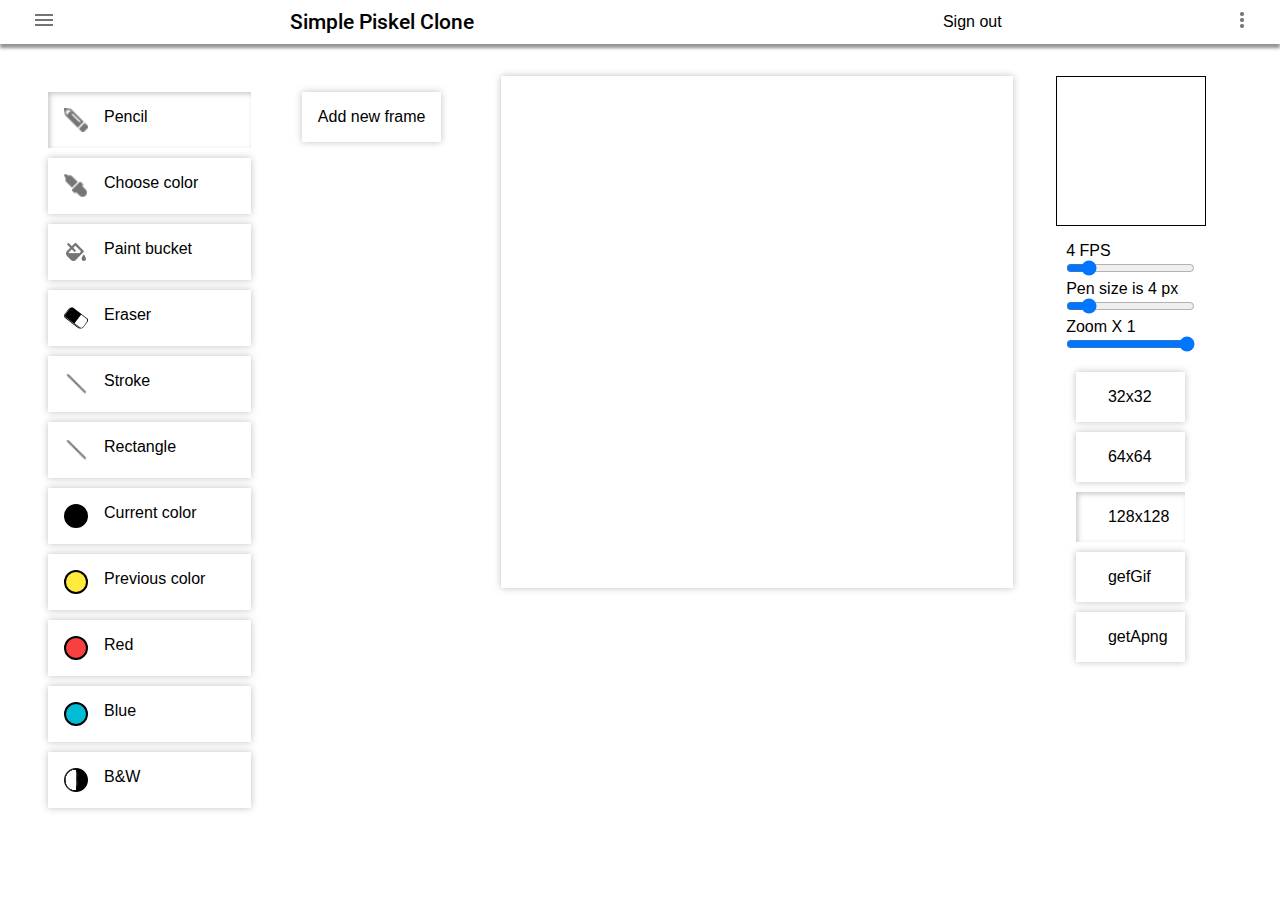
==== index.html @ 03d5caaa "second fix" ====
<!DOCTYPE html>
<html lang="en">

<head>
  <meta charset="UTF-8">
  <meta name="viewport" content="width=device-width, initial-scale=1.0">
  <meta http-equiv="X-UA-Compatible" content="ie=edge">
  <title>Simple Piskel Clone</title>
  <meta name="google-signin-client_id"
    content="978366753912-eslhpgag4jfg2tbkai9tr2erjup92tou.apps.googleusercontent.com">
  <script src="https://apis.google.com/js/platform.js" async defer></script>
<link href="style.css" rel="stylesheet"></head>

<body>
  <header class="header">
    <nav class="header__nav">
      <button class="header__dropdown--menu">
        <img src="images/menu.png" alt="menu" width="24" height="24">
      </button>
      <h1 class="header__title"><a href="#">Simple Piskel Clone</a></h1>
      <div class="g-signin2" data-onsuccess="onSignIn"></div>

      <a href="#" onclick="signOut();">Sign out</a>
      <script>
        function signOut() {
          var auth2 = gapi.auth2.getAuthInstance();
          auth2.signOut().then(function () {
            console.log('User signed out.');
          });
        }
      </script>
      <button class="header__dropdown--options">
        <img src="images/options.png" alt="options" width="12" height="24">
      </button>
    </nav>
  </header>

  <main class="main">
    <section class="work-place">
      <ul class="work-place__tool-bar">
        <li class="button pencil active" onmousedown="return false" onselectstart="return false">
          <img class="pencil" src="images/pencil.png" alt="move" width="24" height="24">
          <span class="tool-bar__text pencil">Pencil</span>
        </li>

        <li class="button chooseColor" onmousedown="return false" onselectstart="return false">
          <img class="chooseColor" src="images/pipette.png" alt="pipe" width="24" height="24">
          <span class="tool-bar__text chooseColor">Choose color</span>
        </li>

        <li class="button paintBucket" onmousedown="return false" onselectstart="return false">
          <img class="paintBucket" src="images/bucket.png" alt="bucket" width="24" height="24">
          <span class="tool-bar__text paintBucket">Paint bucket</span>
        </li>

        <li class="button eraser" onmousedown="return false" onselectstart="return false">
          <img class="eraser" src="images/eraser.png" alt="eraser" width="24" height="24">
          <span class="tool-bar__text eraser">Eraser</span>
        </li>

        <li class="button line" onmousedown="return false" onselectstart="return false">
          <img class="line" src="images/stroke.png" alt="line" width="24" height="24">
          <span class="tool-bar__text line">Stroke</span>
        </li>

        <li class="button rectangle" onmousedown="return false" onselectstart="return false">
          <img class="rectangle" src="images/stroke.png" alt="line" width="24" height="24">
          <span class="tool-bar__text rectangle">Rectangle</span>
        </li>

        <label class="button input-color" onmousedown="return false" onselectstart="return false">
          <div class="tool-bar__color tool-bar__color--current"></div>
          <input class="input-current-color" type="color">
          Current color
        </label>

        <li class="button previous" onmousedown="return false" onselectstart="return false">
          <div class="tool-bar__color tool-bar__color--previous previous"></div>
          <span class="previous">Previous color</span>
        </li>

        <li class="button red" onmousedown="return false" onselectstart="return false">
          <div class="tool-bar__color tool-bar__color--red red"></div>
          <span class="red">Red</span>
        </li>

        <li class="button blue" onmousedown="return false" onselectstart="return false">
          <div class="tool-bar__color tool-bar__color--blue blue"></div>
          <span class="blue">Blue</span>
        </li>

        <li class="button tool-bar__bw-canvas button bw">
          <img class="bw" src="images/bw.png" alt="bw" width="24" height="24">
          <span class="tool-bar__text bw">B&W</span>
        </li>
      </ul>
    </section>

    <section class="frames scroll-container" tabindex="1">
      <div class="frames__item">
        <ul>
          <li class="button button--XL">Add new frame</li>
        </ul>
      </div>
    </section>

    <section class="canvas__wraper">
      <div class="canvas">
        <canvas class="canvas-field" width="512" height="512"></canvas>
      </div>
    </section>

    <section class="animation-preview">
      <div class="animation-preview__preview-frame"></div>
      <div class="animation-preview__range-fps">
        <p class="range-fps__value">
          <span class="value__number"></span>
          <span class="value__label">FPS</span>
        </p>
        <input type="range" value="4" class="range-fps__input-fps" min="1" max="24">
      </div>
      <div class="pen-size">
        <p class="pen-size__value">
          <span class="pen-size__label">Pen size is</span>
          <span class="pen-size__number">4</span>
          <span class="pen-size__label">px </span>
        </p>
        <input type="range" value="4" class="pen-size__input-px" min="1" max="24">
      </div>

      <div class="canvas-size">
        <p class="pen-size__value">
          <span class="canvas-size__label">Zoom</span>
          <span class="canvas-size__label">X</span>
          <span class="canvas-size__number">1</span>
        </p>
        <input type="range" value="800" class="canvas-size__input-px" min="32" max="800">
      </div>

      <ul class="canvas-size__tool-bar">
        <li class="button sizeS" onmousedown="return false" onselectstart="return false">
          <span class="tool-bar__text sizeS">32x32</span>
        </li>

        <li class="button sizeM" onmousedown="return false" onselectstart="return false">
          <span class="tool-bar__text sizeM">64x64</span>
        </li>

        <li class="button sizeL active" onmousedown="return false" onselectstart="return false">
          <span class="tool-bar__text sizeL">128x128</span>
        </li>
        <li class="button getGif" onmousedown="return false" onselectstart="return false">
          <span class="tool-bar__text getGif" download>gefGif</span>
        </li>
        <li class="button getApng" onmousedown="return false" onselectstart="return false">
          <span class="tool-bar__text getApng" download>getApng</span>
        </li>

      </ul>
    </section>

  </main>
<script type="text/javascript" src="bundle.js"></script></body>

</html>
---- style.css ----
/*! normalize.scss v0.1.0 | MIT License | based on git.io/normalize */
/**
 * 1. Set default font family to sans-serif.
 * 2. Prevent iOS text size adjust after orientation change, without disabling
 *    user zoom.
 */
html {
  font-family: sans-serif;
  /* 1 */
  -webkit-text-size-adjust: 100%;
  /* 2 */
  -ms-text-size-adjust: 100%;
  /* 2 */ }

/**
   * Remove default margin.
   */
body {
  margin: 0; }

/* HTML5 display definitions
     ========================================================================== */
/**
   * Correct `block` display not defined for any HTML5 element in IE 8/9.
   * Correct `block` display not defined for `details` or `summary` in IE 10/11
   * and Firefox.
   * Correct `block` display not defined for `main` in IE 11.
   */
article,
aside,
details,
figcaption,
figure,
footer,
header,
hgroup,
main,
menu,
nav,
section,
summary {
  display: block; }

/**
   * 1. Correct `inline-block` display not defined in IE 8/9.
   * 2. Normalize vertical alignment of `progress` in Chrome, Firefox, and Opera.
   */
audio,
canvas,
progress,
video {
  display: inline-block;
  /* 1 */
  vertical-align: baseline;
  /* 2 */ }

/**
   * Prevent modern browsers from displaying `audio` without controls.
   * Remove excess height in iOS 5 devices.
   */
audio:not([controls]) {
  display: none;
  height: 0; }

/**
   * Address `[hidden]` styling not present in IE 8/9/10.
   * Hide the `template` element in IE 8/9/11, Safari, and Firefox < 22.
   */
[hidden],
template {
  display: none; }

/* Links
     ========================================================================== */
/**
   * Remove the gray background color from active links in IE 10.
   */
a {
  background-color: transparent; }

/**
   * Improve readability when focused and also mouse hovered in all browsers.
   */
a:active,
a:hover {
  outline: 0; }

/* Text-level semantics
     ========================================================================== */
/**
   * Address styling not present in IE 8/9/10/11, Safari, and Chrome.
   */
abbr[title] {
  border-bottom: 1px dotted; }

/**
   * Address style set to `bolder` in Firefox 4+, Safari, and Chrome.
   */
b,
strong {
  font-weight: bold; }

/**
   * Address styling not present in Safari and Chrome.
   */
dfn {
  font-style: italic; }

/**
   * Address variable `h1` font-size and margin within `section` and `article`
   * contexts in Firefox 4+, Safari, and Chrome.
   */
h1 {
  margin: 0.67em 0;
  font-size: 2em; }

/**
   * Address styling not present in IE 8/9.
   */
mark {
  color: #000000;
  background: #ffff00; }

/**
   * Address inconsistent and variable font size in all browsers.
   */
small {
  font-size: 80%; }

/**
   * Prevent `sub` and `sup` affecting `line-height` in all browsers.
   */
sub,
sup {
  position: relative;
  font-size: 75%;
  line-height: 0;
  vertical-align: baseline; }

sup {
  top: -0.5em; }

sub {
  bottom: -0.25em; }

/* Embedded content
     ========================================================================== */
/**
   * Remove border when inside `a` element in IE 8/9/10.
   */
img {
  border: 0; }

/**
   * Correct overflow not hidden in IE 9/10/11.
   */
svg:not(:root) {
  overflow: hidden; }

/* Grouping content
     ========================================================================== */
/**
   * Address margin not present in IE 8/9 and Safari.
   */
figure {
  margin: 1em 40px; }

/**
   * Address differences between Firefox and other browsers.
   */
hr {
  -moz-box-sizing: content-box;
  box-sizing: content-box;
  height: 0; }

/**
   * Contain overflow in all browsers.
   */
pre {
  overflow: auto; }

/**
   * Address odd `em`-unit font size rendering in all browsers.
   */
code,
kbd,
pre,
samp {
  font-size: 1em;
  font-family: monospace, monospace; }

/* Forms
     ========================================================================== */
/**
   * Known limitation: by default, Chrome and Safari on OS X allow very limited
   * styling of `select`, unless a `border` property is set.
   */
/**
   * 1. Correct color not being inherited.
   *    Known issue: affects color of disabled elements.
   * 2. Correct font properties not being inherited.
   * 3. Address margins set differently in Firefox 4+, Safari, and Chrome.
   */
button,
input,
optgroup,
select,
textarea {
  margin: 0;
  /* 3 */
  font: inherit;
  /* 2 */
  color: inherit;
  /* 1 */ }

/**
   * Address `overflow` set to `hidden` in IE 8/9/10/11.
   */
button {
  overflow: visible; }

/**
   * Address inconsistent `text-transform` inheritance for `button` and `select`.
   * All other form control elements do not inherit `text-transform` values.
   * Correct `button` style inheritance in Firefox, IE 8/9/10/11, and Opera.
   * Correct `select` style inheritance in Firefox.
   */
button,
select {
  text-transform: none; }

/**
   * 1. Avoid the WebKit bug in Android 4.0.* where (2) destroys native `audio`
   *    and `video` controls.
   * 2. Correct inability to style clickable `input` types in iOS.
   * 3. Improve usability and consistency of cursor style between image-type
   *    `input` and others.
   */
button,
html input[type="button"],
input[type="reset"],
input[type="submit"] {
  cursor: pointer;
  /* 3 */
  -webkit-appearance: button;
  /* 2 */ }

/**
   * Re-set default cursor for disabled elements.
   */
button[disabled],
html input[disabled] {
  cursor: default; }

/**
   * Remove inner padding and border in Firefox 4+.
   */
button::-moz-focus-inner,
input::-moz-focus-inner {
  padding: 0;
  border: 0; }

/**
   * Address Firefox 4+ setting `line-height` on `input` using `!important` in
   * the UA stylesheet.
   */
input {
  line-height: normal; }

/**
   * It's recommended that you don't attempt to style these elements.
   * Firefox's implementation doesn't respect box-sizing, padding, or width.
   *
   * 1. Address box sizing set to `content-box` in IE 8/9/10.
   * 2. Remove excess padding in IE 8/9/10.
   */
input[type="checkbox"],
input[type="radio"] {
  box-sizing: border-box;
  /* 1 */
  padding: 0;
  /* 2 */ }

/**
   * Fix the cursor style for Chrome's increment/decrement buttons. For certain
   * `font-size` values of the `input`, it causes the cursor style of the
   * decrement button to change from `default` to `text`.
   */
input[type="number"]::-webkit-inner-spin-button,
input[type="number"]::-webkit-outer-spin-button {
  height: auto; }

/**
   * 1. Address `appearance` set to `searchfield` in Safari and Chrome.
   * 2. Address `box-sizing` set to `border-box` in Safari and Chrome
   *    (include `-moz` to future-proof).
   */
input[type="search"] {
  -webkit-box-sizing: content-box;
  /* 2 */
  -moz-box-sizing: content-box;
  box-sizing: content-box;
  -webkit-appearance: textfield;
  /* 1 */ }

/**
   * Remove inner padding and search cancel button in Safari and Chrome on OS X.
   * Safari (but not Chrome) clips the cancel button when the search input has
   * padding (and `textfield` appearance).
   */
input[type="search"]::-webkit-search-cancel-button,
input[type="search"]::-webkit-search-decoration {
  -webkit-appearance: none; }

/**
   * Define consistent border, margin, and padding.
   */
fieldset {
  margin: 0 2px;
  padding: 0.35em 0.625em 0.75em;
  border: 1px solid #c0c0c0; }

/**
   * 1. Correct `color` not being inherited in IE 8/9/10/11.
   * 2. Remove padding so people aren't caught out if they zero out fieldsets.
   */
legend {
  padding: 0;
  /* 2 */
  border: 0;
  /* 1 */ }

/**
   * Remove default vertical scrollbar in IE 8/9/10/11.
   */
textarea {
  overflow: auto; }

/**
   * Don't inherit the `font-weight` (applied by a rule above).
   * NOTE: the default cannot safely be changed in Chrome and Safari on OS X.
   */
optgroup {
  font-weight: bold; }

/* Tables
     ========================================================================== */
/**
   * Remove most spacing between table cells.
   */
table {
  border-collapse: collapse;
  border-spacing: 0; }

td,
th {
  padding: 0; }

* {
  box-sizing: border-box;
  margin: 0;
  padding: 0; }

a {
  color: inherit;
  text-decoration: none; }

h1,
h2,
h3,
h4,
h5,
h6 {
  margin: 0;
  padding: 0; }

/* roboto-regular - latin */
@font-face {
  font-style: normal;
  font-weight: 400;
  font-family: "Roboto";
  src: local("Roboto"), local("Roboto-Regular"), url(fonts/479970ffb74f2117317f9d24d9e317fe.woff2) format("woff2"); }

/* roboto-500 - latin */
@font-face {
  font-style: normal;
  font-weight: 500;
  font-family: "Roboto";
  src: local("Roboto Medium"), local("Roboto-Medium"), url(fonts/020c97dc8e0463259c2f9df929bb0c69.woff2) format("woff2"); }

.bucketCursor {
  cursor: url(images/bucket.png), auto; }

.pippeteCursor {
  cursor: url(images/pipette.png), auto; }

.pencilCursor {
  cursor: url(images/pencil.png), auto; }

.eraserCursor {
  cursor: url(images/eraser.png), auto; }

.strokeCursor {
  cursor: url(images/stroke.png), auto; }

.button,
label {
  display: flex;
  margin-bottom: 10px;
  padding: 1rem;
  box-shadow: 0 0 7px rgba(0, 0, 0, 0.25); }
  .button:active,
  label:active {
    background-color: rgba(201, 188, 188, 0.678);
    box-shadow: inset 2px 2px 5px rgba(154, 147, 140, 0.5), 1px 1px 5px white; }

ul {
  padding: 1rem;
  list-style: none; }

.header {
  width: 100%;
  max-width: 1440px;
  margin: 0 auto; }

.header__nav {
  display: flex;
  justify-content: space-between;
  align-items: center;
  padding: 0.5rem 2rem;
  box-shadow: 0 4px 3px 0 rgba(0, 0, 0, 0.25), 0 4px 3px rgba(0, 0, 0, 0.22); }

.header__title {
  font-weight: 500;
  font-size: 1.3rem;
  line-height: 1em;
  font-family: "Roboto", sans-serif; }

.header__dropdown--menu,
.header__dropdown--options {
  background-color: transparent;
  border: 0;
  cursor: pointer; }

.main {
  display: grid;
  width: 100%;
  max-width: 1440px;
  margin: 0 auto;
  padding: 2rem 2rem 0;
  grid-template: "work-place frames canvas animation-preview";
  grid-template-columns: 1fr 1fr 2fr 1fr;
  grid-template-rows: 1fr; }

.work-place {
  grid-area: work-place; }

.frames {
  grid-area: frames; }

.canvas__wraper {
  grid-area: canvas; }

.canvas {
  position: relative;
  width: 512px;
  height: 512px;
  overflow: hidden;
  box-shadow: 0 0 7px rgba(0, 0, 0, 0.25); }

.animation-preview {
  grid-area: animation-preview; }

.canvas-field {
  position: absolute;
  top: 0;
  left: 0;
  width: 512px;
  height: 512px; }

.canvas-field-temp {
  position: absolute;
  top: 0;
  left: 0;
  z-index: 1000;
  width: 512px;
  height: 512px; }

.tool-bar__text {
  padding-left: 1rem; }

.tool-bar__color {
  width: 1.5rem;
  height: 1.5rem;
  margin-right: 1rem;
  border: 2px solid black;
  border-radius: 50%; }
  .tool-bar__color--red {
    background: #f74141; }
  .tool-bar__color--blue {
    background: #00bcd4; }
  .tool-bar__color--previous {
    background: #ffeb3b; }
  .tool-bar__color--current {
    background: #000000; }

.input-current-color {
  display: none; }

.active {
  box-shadow: inset 2px 2px 5px rgba(154, 147, 140, 0.5), 1px 1px 5px white; }

.frames,
.animation-preview {
  display: flex;
  flex-direction: column;
  align-items: center; }

.frame {
  min-width: 150px;
  min-height: 150px;
  margin-bottom: 1rem;
  border: 1px solid black; }

.animation-preview__preview-frame {
  width: 150px;
  height: 150px;
  margin-bottom: 1rem;
  border: 1px solid black; }

.scroll-container {
  width: 210px;
  height: 700px;
  overflow: hidden;
  outline: none; }
  .scroll-container h1:after {
    content: " hidden"; }
  .scroll-container p {
    line-height: 1.5; }
  .scroll-container:hover, .scroll-container:focus {
    overflow-y: auto; }
    .scroll-container:hover h1:after, .scroll-container:focus h1:after {
      content: " shown"; }

.deleteIcon {
  position: absolute;
  top: 0;
  right: 0;
  width: 20px;
  height: 20px;
  text-align: center;
  background-color: red;
  cursor: pointer; }

.frame {
  position: relative; }

.cloneFrameIcon {
  position: absolute;
  right: 0;
  bottom: 0;
  width: 20px;
  height: 20px;
  text-align: center;
  background-color: red;
  cursor: pointer; }
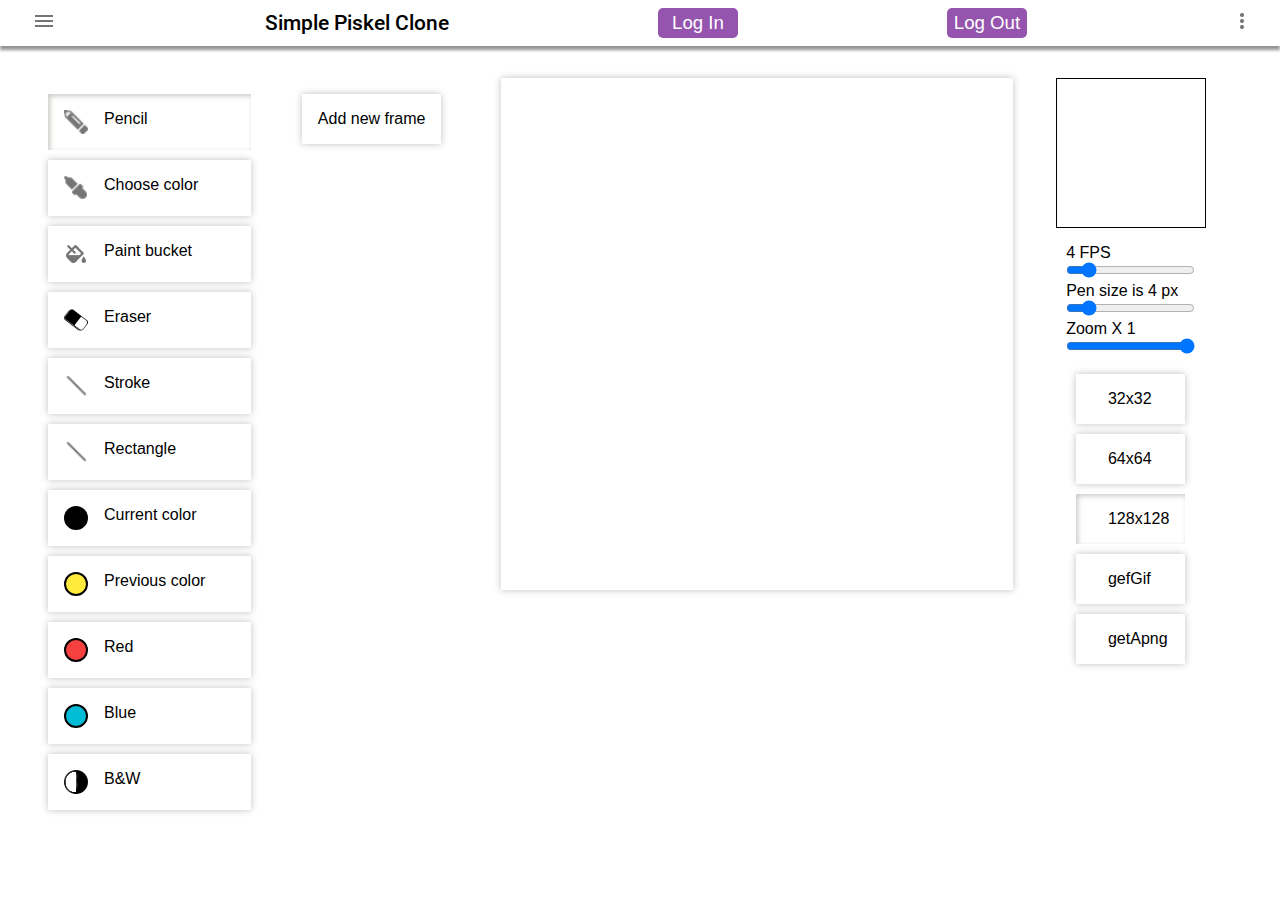
==== commit dd5451a3: "f2" ====
--- a/index.html
+++ b/index.html
@@ -18,17 +18,25 @@
         <img src="images/menu.png" alt="menu" width="24" height="24">
       </button>
       <h1 class="header__title"><a href="#">Simple Piskel Clone</a></h1>
-      <div class="g-signin2" data-onsuccess="onSignIn"></div>
+      <!--  <div class="g-signin2" data-onsuccess="onSignIn"></!-->
 
-      <a href="#" onclick="signOut();">Sign out</a>
-      <script>
+      <!--  <a href="#" onclick="signOut();">Sign out</!-->
+      <!-- <script>
         function signOut() {
           var auth2 = gapi.auth2.getAuthInstance();
           auth2.signOut().then(function () {
             console.log('User signed out.');
           });
         }
-      </script>
+      </script> -->
+      <button id="logIn">Log In</button>
+      <div id="userInfo">
+        <img id="userImg">
+        <span id="userName">
+
+        </span>
+      </div>
+      <button id="logOut">Log Out</button>
       <button class="header__dropdown--options">
         <img src="images/options.png" alt="options" width="12" height="24">
       </button>
--- a/style.css
+++ b/style.css
@@ -442,6 +442,49 @@
   border: 0;
   cursor: pointer; }
 
+.header #logIn,
+.header #logOut {
+  width: 80px;
+  height: 30px;
+  font-size: 14pt;
+  color: white;
+  background-color: #9555af;
+  border: solid 1px transparent;
+  border-radius: 5px;
+  cursor: pointer; }
+
+.header #userInfo {
+  display: none;
+  flex-direction: row;
+  align-items: center;
+  width: 153px;
+  height: 30px;
+  margin-left: 832px;
+  font-size: 16pt;
+  color: #9555af;
+  background-color: white;
+  border: solid 1px transparent;
+  border-color: currentColor;
+  border-radius: 5px;
+  cursor: pointer; }
+
+.header #userInfo #userImg {
+  align-items: center;
+  width: 25px;
+  height: 25px;
+  margin-left: 5px; }
+
+.header #logIn,
+.header #logOut {
+  width: 80px;
+  height: 30px;
+  font-size: 14pt;
+  color: white;
+  background-color: #9555af;
+  border: solid 1px transparent;
+  border-radius: 5px;
+  cursor: pointer; }
+
 .main {
   display: grid;
   width: 100%;
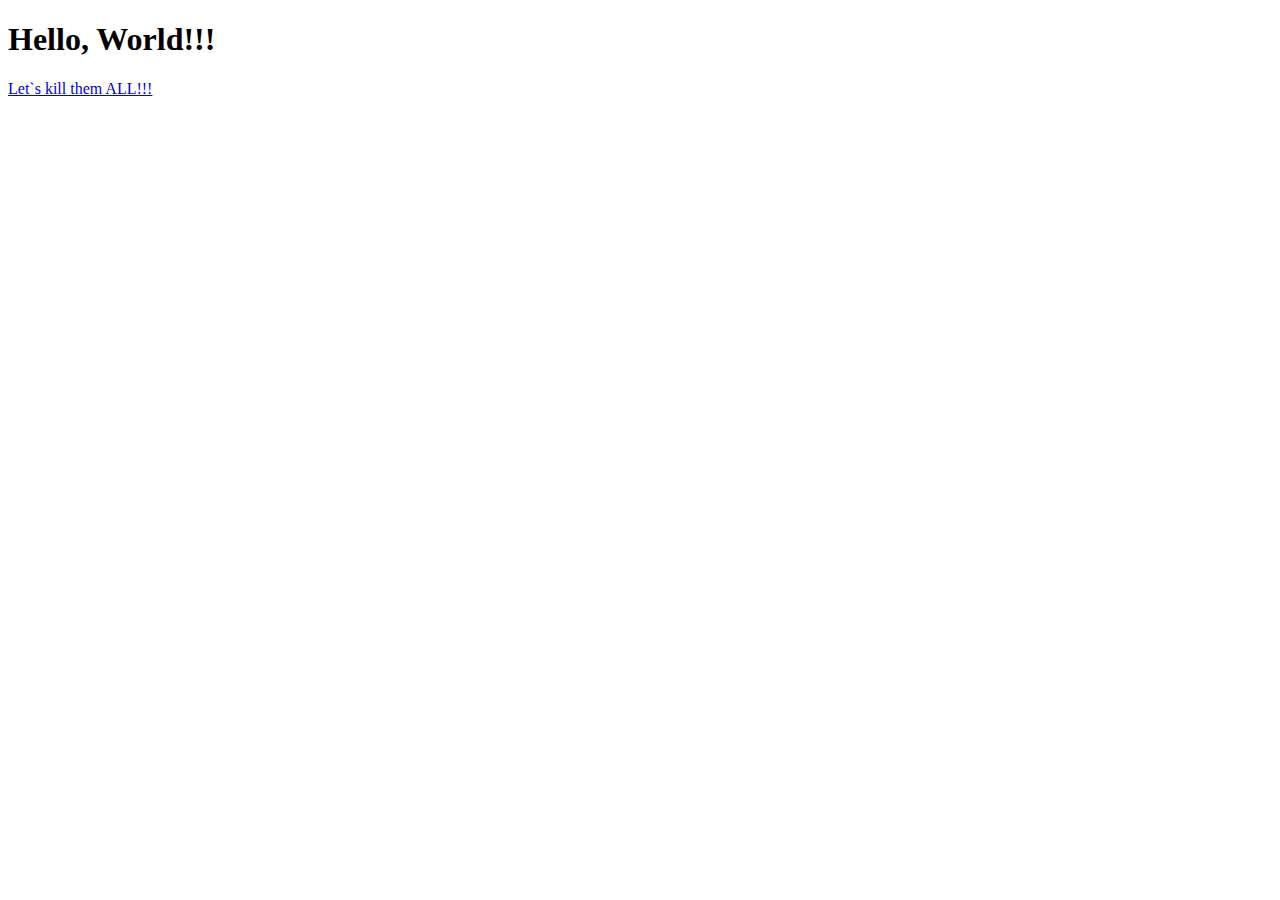
==== commit bf086bb9: "feat: add some features" ====
--- a/index.html
+++ b/index.html
@@ -1,173 +1,13 @@
 <!DOCTYPE html>
 <html lang="en">
-
 <head>
   <meta charset="UTF-8">
   <meta name="viewport" content="width=device-width, initial-scale=1.0">
   <meta http-equiv="X-UA-Compatible" content="ie=edge">
-  <title>Simple Piskel Clone</title>
-  <meta name="google-signin-client_id"
-    content="978366753912-eslhpgag4jfg2tbkai9tr2erjup92tou.apps.googleusercontent.com">
-  <script src="https://apis.google.com/js/platform.js" async defer></script>
-<link href="style.css" rel="stylesheet"></head>
-
+  <title>Document</title>
+<link href="landing.style.css" rel="stylesheet"></head>
 <body>
-  <header class="header">
-    <nav class="header__nav">
-      <button class="header__dropdown--menu">
-        <img src="images/menu.png" alt="menu" width="24" height="24">
-      </button>
-      <h1 class="header__title"><a href="#">Simple Piskel Clone</a></h1>
-      <!--  <div class="g-signin2" data-onsuccess="onSignIn"></!-->
-
-      <!--  <a href="#" onclick="signOut();">Sign out</!-->
-      <!-- <script>
-        function signOut() {
-          var auth2 = gapi.auth2.getAuthInstance();
-          auth2.signOut().then(function () {
-            console.log('User signed out.');
-          });
-        }
-      </script> -->
-      <button id="logIn">Log In</button>
-      <div id="userInfo">
-        <img id="userImg">
-        <span id="userName">
-
-        </span>
-      </div>
-      <button id="logOut">Log Out</button>
-      <button class="header__dropdown--options">
-        <img src="images/options.png" alt="options" width="12" height="24">
-      </button>
-    </nav>
-  </header>
-
-  <main class="main">
-    <section class="work-place">
-      <ul class="work-place__tool-bar">
-        <li class="button pencil active" onmousedown="return false" onselectstart="return false">
-          <img class="pencil" src="images/pencil.png" alt="move" width="24" height="24">
-          <span class="tool-bar__text pencil">Pencil</span>
-        </li>
-
-        <li class="button chooseColor" onmousedown="return false" onselectstart="return false">
-          <img class="chooseColor" src="images/pipette.png" alt="pipe" width="24" height="24">
-          <span class="tool-bar__text chooseColor">Choose color</span>
-        </li>
-
-        <li class="button paintBucket" onmousedown="return false" onselectstart="return false">
-          <img class="paintBucket" src="images/bucket.png" alt="bucket" width="24" height="24">
-          <span class="tool-bar__text paintBucket">Paint bucket</span>
-        </li>
-
-        <li class="button eraser" onmousedown="return false" onselectstart="return false">
-          <img class="eraser" src="images/eraser.png" alt="eraser" width="24" height="24">
-          <span class="tool-bar__text eraser">Eraser</span>
-        </li>
-
-        <li class="button line" onmousedown="return false" onselectstart="return false">
-          <img class="line" src="images/stroke.png" alt="line" width="24" height="24">
-          <span class="tool-bar__text line">Stroke</span>
-        </li>
-
-        <li class="button rectangle" onmousedown="return false" onselectstart="return false">
-          <img class="rectangle" src="images/stroke.png" alt="line" width="24" height="24">
-          <span class="tool-bar__text rectangle">Rectangle</span>
-        </li>
-
-        <label class="button input-color" onmousedown="return false" onselectstart="return false">
-          <div class="tool-bar__color tool-bar__color--current"></div>
-          <input class="input-current-color" type="color">
-          Current color
-        </label>
-
-        <li class="button previous" onmousedown="return false" onselectstart="return false">
-          <div class="tool-bar__color tool-bar__color--previous previous"></div>
-          <span class="previous">Previous color</span>
-        </li>
-
-        <li class="button red" onmousedown="return false" onselectstart="return false">
-          <div class="tool-bar__color tool-bar__color--red red"></div>
-          <span class="red">Red</span>
-        </li>
-
-        <li class="button blue" onmousedown="return false" onselectstart="return false">
-          <div class="tool-bar__color tool-bar__color--blue blue"></div>
-          <span class="blue">Blue</span>
-        </li>
-
-        <li class="button tool-bar__bw-canvas button bw">
-          <img class="bw" src="images/bw.png" alt="bw" width="24" height="24">
-          <span class="tool-bar__text bw">B&W</span>
-        </li>
-      </ul>
-    </section>
-
-    <section class="frames scroll-container" tabindex="1">
-      <div class="frames__item">
-        <ul>
-          <li class="button button--XL">Add new frame</li>
-        </ul>
-      </div>
-    </section>
-
-    <section class="canvas__wraper">
-      <div class="canvas">
-        <canvas class="canvas-field" width="512" height="512"></canvas>
-      </div>
-    </section>
-
-    <section class="animation-preview">
-      <div class="animation-preview__preview-frame"></div>
-      <div class="animation-preview__range-fps">
-        <p class="range-fps__value">
-          <span class="value__number"></span>
-          <span class="value__label">FPS</span>
-        </p>
-        <input type="range" value="4" class="range-fps__input-fps" min="1" max="24">
-      </div>
-      <div class="pen-size">
-        <p class="pen-size__value">
-          <span class="pen-size__label">Pen size is</span>
-          <span class="pen-size__number">4</span>
-          <span class="pen-size__label">px </span>
-        </p>
-        <input type="range" value="4" class="pen-size__input-px" min="1" max="24">
-      </div>
-
-      <div class="canvas-size">
-        <p class="pen-size__value">
-          <span class="canvas-size__label">Zoom</span>
-          <span class="canvas-size__label">X</span>
-          <span class="canvas-size__number">1</span>
-        </p>
-        <input type="range" value="800" class="canvas-size__input-px" min="32" max="800">
-      </div>
-
-      <ul class="canvas-size__tool-bar">
-        <li class="button sizeS" onmousedown="return false" onselectstart="return false">
-          <span class="tool-bar__text sizeS">32x32</span>
-        </li>
-
-        <li class="button sizeM" onmousedown="return false" onselectstart="return false">
-          <span class="tool-bar__text sizeM">64x64</span>
-        </li>
-
-        <li class="button sizeL active" onmousedown="return false" onselectstart="return false">
-          <span class="tool-bar__text sizeL">128x128</span>
-        </li>
-        <li class="button getGif" onmousedown="return false" onselectstart="return false">
-          <span class="tool-bar__text getGif" download>gefGif</span>
-        </li>
-        <li class="button getApng" onmousedown="return false" onselectstart="return false">
-          <span class="tool-bar__text getApng" download>getApng</span>
-        </li>
-
-      </ul>
-    </section>
-
-  </main>
-<script type="text/javascript" src="bundle.js"></script></body>
-
+  <h1>Hello, World!!!</h1>
+  <a href="piskelClone.html">Let`s kill them ALL!!!</a>
+<script type="text/javascript" src="landing.bundle.js"></script></body>
 </html>
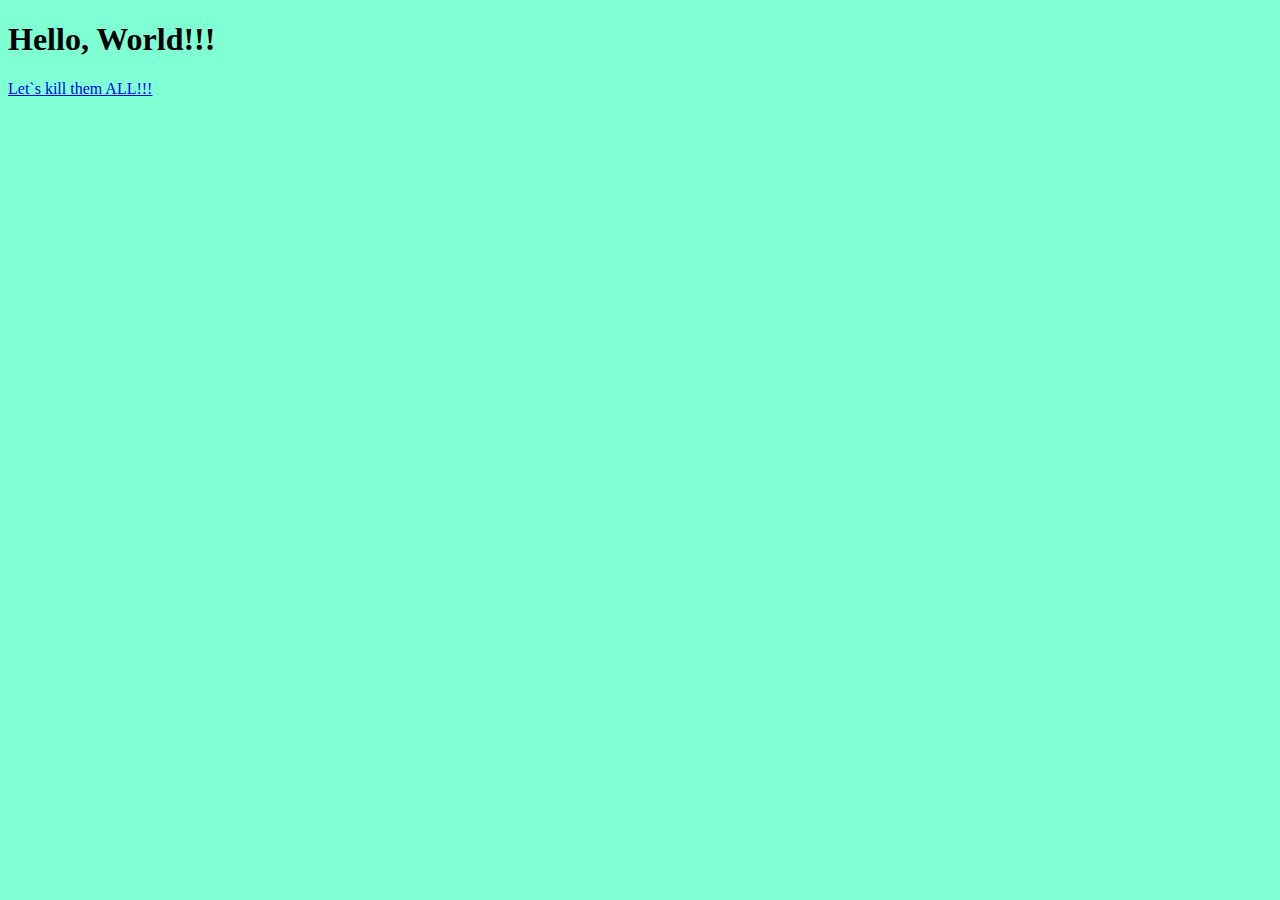
==== commit 40ea3996: "feat: aaaa" ====
--- a/index.html
+++ b/index.html
@@ -5,9 +5,9 @@
   <meta name="viewport" content="width=device-width, initial-scale=1.0">
   <meta http-equiv="X-UA-Compatible" content="ie=edge">
   <title>Document</title>
-<link href="landing.style.css" rel="stylesheet"></head>
+<link href="landing.css" rel="stylesheet"></head>
 <body>
   <h1>Hello, World!!!</h1>
   <a href="piskelClone.html">Let`s kill them ALL!!!</a>
-<script type="text/javascript" src="landing.bundle.js"></script></body>
+<script type="text/javascript" src="landing.js"></script></body>
 </html>
--- a/landing.css
+++ b/landing.css
@@ -0,0 +1,3 @@
+body {
+  background-color: aquamarine; }
+
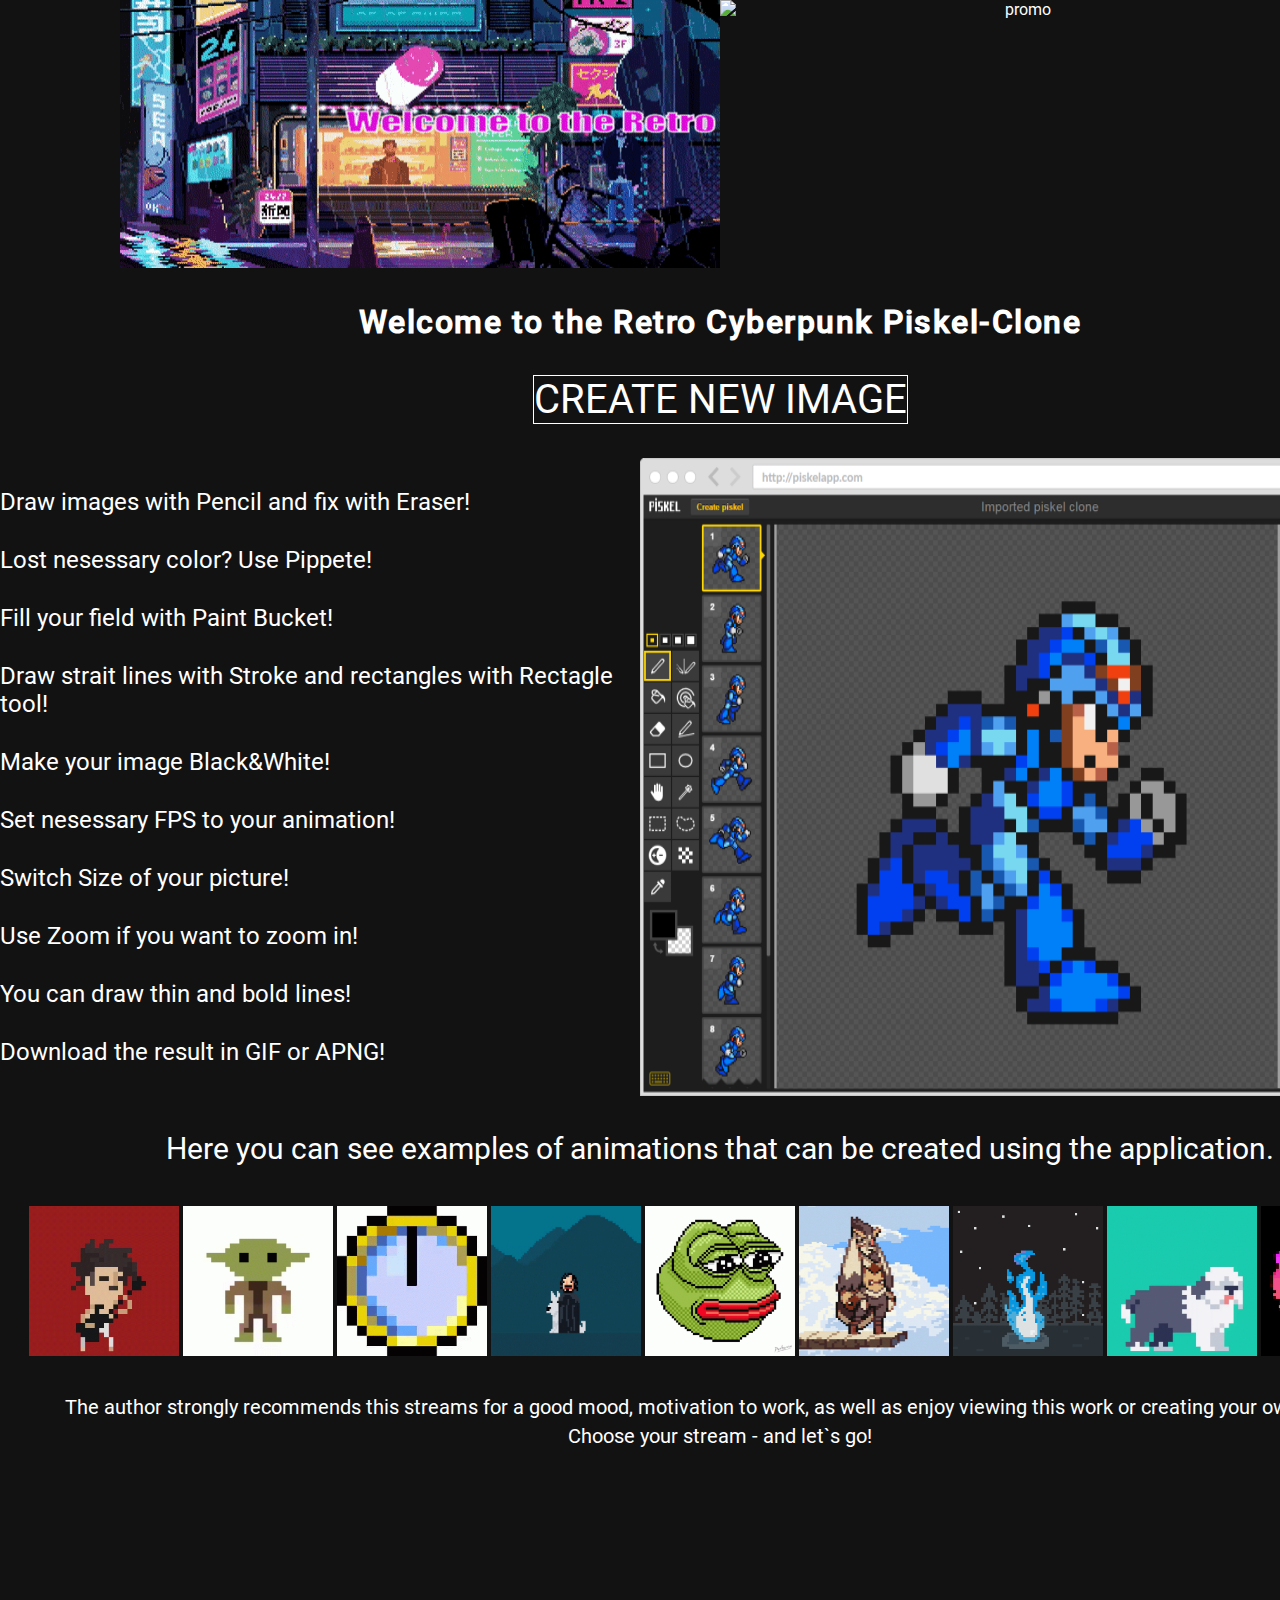
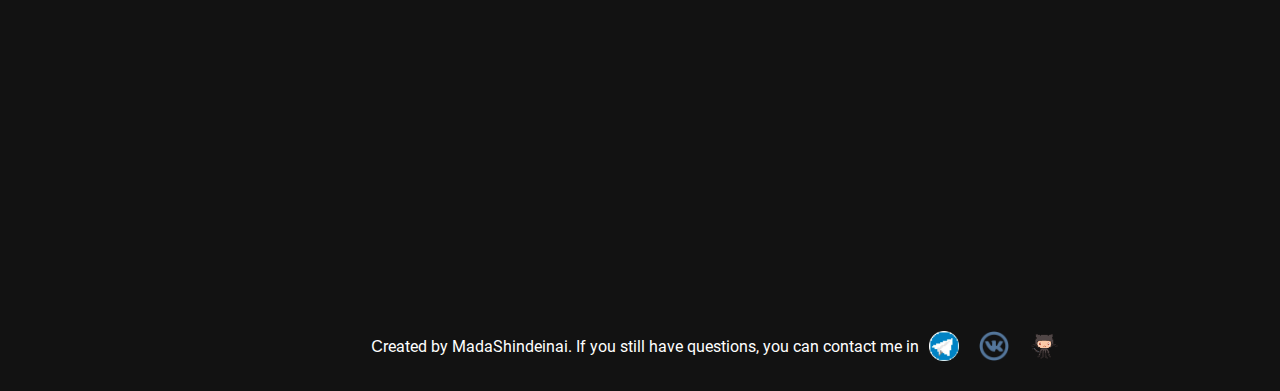
==== commit 4f5ee7c2: "feat: add landing markup" ====
--- a/index.html
+++ b/index.html
@@ -1,13 +1,93 @@
 <!DOCTYPE html>
 <html lang="en">
+
 <head>
   <meta charset="UTF-8">
   <meta name="viewport" content="width=device-width, initial-scale=1.0">
   <meta http-equiv="X-UA-Compatible" content="ie=edge">
-  <title>Document</title>
+  <meta name="msapplication-TileColor" content="#da532c">
+  <meta name="msapplication-config" content="./images/favicons/browserconfig.xml">
+  <meta name="theme-color" content="#ffffff">
+  <title>Simple Piskel Clone</title>
+  <link rel="apple-touch-icon" sizes="120x120" href="./images/favicons/apple-touch-icon.png">
+  <link rel="icon" type="image/png" sizes="32x32" href="./images/favicons/favicon-32x32.png">
+  <link rel="icon" type="image/png" sizes="16x16" href="./images/favicons/favicon-16x16.png">
+  <link rel="manifest" href="./images/favicons/site.webmanifest">
+  <link rel="mask-icon" href="./images/favicons/safari-pinned-tab.svg" color="#5bbad5">
+  <link rel="shortcut icon" href="./images/favicons/favicon.ico">
 <link href="landing.css" rel="stylesheet"></head>
+
 <body>
-  <h1>Hello, World!!!</h1>
-  <a href="piskelClone.html">Let`s kill them ALL!!!</a>
+  <header class="header">
+    <div class="header__gif-box">
+      <img class="header__preview" src="images/headergif1.gif" alt="promo" width="600" height="268">
+      <img class="header__preview" src="images/headergif5.gif" alt="promo" width="600" height="268">
+    </div>
+    <h1 class="header__welcome">Welcome to the Retro Cyberpunk Piskel-Clone</h1>
+    <a class="header__glitch" data-text="CREATE NEW IMAGE" href="piskelClone.html">CREATE NEW IMAGE</a>
+  </header>
+  <main class="main">
+    <div class="main-information">
+      <div class="main-information__functionality-descpition">
+        <ul class="main-information__functionality-descpition-list">
+          <li class="main-information__description-text">Draw images with Pencil and fix with Eraser!</li>
+          <li class="main-information__description-text">Lost nesessary color? Use Pippete!</li>
+          <li class="main-information__description-text">Fill your field with Paint Bucket!</li>
+          <li class="main-information__description-text">Draw strait lines with Stroke and rectangles with Rectagle tool!</li>
+          <li class="main-information__description-text">Make your image Black&White!</li>
+          <li class="main-information__description-text">Set nesessary FPS to your animation!</li>
+          <li class="main-information__description-text">Switch Size of your picture!</li>
+          <li class="main-information__description-text">Use Zoom if you want to zoom in!</li>
+          <li class="main-information__description-text">You can draw thin and bold lines!</li>
+          <li class="main-information__description-text">Download the result in GIF or APNG!</li>
+        </ul>
+      </div>
+      <img src="images/screen.png" alt="piskel-promo-screen">
+    </div>
+    <div class="animation-previev">
+      <p class="animation-previev__description">
+        Here you can see examples of animations that can be created using the application.
+      </p>
+      <div class="animation-examples">
+       <img src="images/muzik.gif" alt="music" width="150" height="150">
+       <img src="images/tenor.gif" alt="yoda" width="150" height="150">
+       <img src="images/smth.gif" alt="smth" width="150" height="150">
+       <img src="images/john.gif" alt="john" width="150" height="150">
+       <img src="images/frog.gif" alt="frog" width="150" height="150">
+       <img src="images/facepalm.gif" alt="facepalm" width="150" height="150">
+       <img src="images/fire.gif" alt="fire" width="150" height="150">
+       <img src="images/dog.gif" alt="dog" width="150" height="150">
+       <img src="images/giphy.gif" alt="sunset" width="150" height="150">
+     </div>
+   </div>
+  </main>
+  <footer>
+    <div class="recomendations">
+      <div>
+        <p class="recomendations__annotation">The author strongly recommends this streams for a good mood, motivation to work, as
+          well as enjoy viewing this work or creating your own images. </p>
+          <p class="recomendations__annotation">Choose your stream - and let`s go!</p>
+      </div>
+        <div class="recomendations__frame-container" >
+          <iframe width="370" height="210" src="https://www.youtube.com/embed/AAahcF7ew-0" frameborder="0"
+        allow="accelerometer; autoplay; encrypted-media; gyroscope; picture-in-picture" allowfullscreen></iframe>
+      <iframe width="370" height="210" src="https://www.youtube.com/embed/ICcFMBzOnYs" frameborder="0"
+        allow="accelerometer; autoplay; encrypted-media; gyroscope; picture-in-picture" allowfullscreen></iframe>
+      <iframe width="370" height="210" src="https://www.youtube.com/embed/yY7iGa4t9-I" frameborder="0"
+        allow="accelerometer; autoplay; encrypted-media; gyroscope; picture-in-picture" allowfullscreen></iframe>
+      <iframe width="370" height="210" src="https://www.youtube.com/embed/kp54_1fgsFU" frameborder="0"
+        allow="accelerometer; autoplay; encrypted-media; gyroscope; picture-in-picture" allowfullscreen></iframe>
+      <iframe width="370" height="210" src="https://www.youtube.com/embed/do7Jl_4_d5w" frameborder="0"
+        allow="accelerometer; autoplay; encrypted-media; gyroscope; picture-in-picture" allowfullscreen></iframe>
+      <iframe width="370" height="210" src="https://www.youtube.com/embed/qcUFbsVIQZ0" frameborder="0"
+        allow="accelerometer; autoplay; encrypted-media; gyroscope; picture-in-picture" allowfullscreen></iframe>
+        </div >
+    </div>
+    <span class="footer-information">Сreated by MadaShindeinai. If you still have questions, you can contact me in
+      <a class="footer-information__tg-icon" href="https://t.me/MadaShindeInai"></a>
+      <a class="footer-information__vk-icon" href="https://vk.com/pm.bostons.lane"></a>
+      <a class="footer-information__github-icon" href="https://github.com/MadaShindeInai"></a>
+    </span>
+  </footer>
 <script type="text/javascript" src="landing.js"></script></body>
 </html>
--- a/landing.css
+++ b/landing.css
@@ -1,3 +1,591 @@
+/*! normalize.scss v0.1.0 | MIT License | based on git.io/normalize */
+/**
+ * 1. Set default font family to sans-serif.
+ * 2. Prevent iOS text size adjust after orientation change, without disabling
+ *    user zoom.
+ */
+html {
+  font-family: sans-serif;
+  /* 1 */
+  -webkit-text-size-adjust: 100%;
+  /* 2 */
+  -ms-text-size-adjust: 100%;
+  /* 2 */ }
+
+/**
+   * Remove default margin.
+   */
 body {
-  background-color: aquamarine; }
-
+  margin: 0; }
+
+/* HTML5 display definitions
+     ========================================================================== */
+/**
+   * Correct `block` display not defined for any HTML5 element in IE 8/9.
+   * Correct `block` display not defined for `details` or `summary` in IE 10/11
+   * and Firefox.
+   * Correct `block` display not defined for `main` in IE 11.
+   */
+article,
+aside,
+details,
+figcaption,
+figure,
+footer,
+header,
+hgroup,
+main,
+menu,
+nav,
+section,
+summary {
+  display: block; }
+
+/**
+   * 1. Correct `inline-block` display not defined in IE 8/9.
+   * 2. Normalize vertical alignment of `progress` in Chrome, Firefox, and Opera.
+   */
+audio,
+canvas,
+progress,
+video {
+  display: inline-block;
+  /* 1 */
+  vertical-align: baseline;
+  /* 2 */ }
+
+/**
+   * Prevent modern browsers from displaying `audio` without controls.
+   * Remove excess height in iOS 5 devices.
+   */
+audio:not([controls]) {
+  display: none;
+  height: 0; }
+
+/**
+   * Address `[hidden]` styling not present in IE 8/9/10.
+   * Hide the `template` element in IE 8/9/11, Safari, and Firefox < 22.
+   */
+[hidden],
+template {
+  display: none; }
+
+/* Links
+     ========================================================================== */
+/**
+   * Remove the gray background color from active links in IE 10.
+   */
+a {
+  background-color: transparent; }
+
+/**
+   * Improve readability when focused and also mouse hovered in all browsers.
+   */
+a:active,
+a:hover {
+  outline: 0; }
+
+/* Text-level semantics
+     ========================================================================== */
+/**
+   * Address styling not present in IE 8/9/10/11, Safari, and Chrome.
+   */
+abbr[title] {
+  border-bottom: 1px dotted; }
+
+/**
+   * Address style set to `bolder` in Firefox 4+, Safari, and Chrome.
+   */
+b,
+strong {
+  font-weight: bold; }
+
+/**
+   * Address styling not present in Safari and Chrome.
+   */
+dfn {
+  font-style: italic; }
+
+/**
+   * Address variable `h1` font-size and margin within `section` and `article`
+   * contexts in Firefox 4+, Safari, and Chrome.
+   */
+h1 {
+  margin: 0.67em 0;
+  font-size: 2em; }
+
+/**
+   * Address styling not present in IE 8/9.
+   */
+mark {
+  color: #000000;
+  background: #ffff00; }
+
+/**
+   * Address inconsistent and variable font size in all browsers.
+   */
+small {
+  font-size: 80%; }
+
+/**
+   * Prevent `sub` and `sup` affecting `line-height` in all browsers.
+   */
+sub,
+sup {
+  position: relative;
+  font-size: 75%;
+  line-height: 0;
+  vertical-align: baseline; }
+
+sup {
+  top: -0.5em; }
+
+sub {
+  bottom: -0.25em; }
+
+/* Embedded content
+     ========================================================================== */
+/**
+   * Remove border when inside `a` element in IE 8/9/10.
+   */
+img {
+  border: 0; }
+
+/**
+   * Correct overflow not hidden in IE 9/10/11.
+   */
+svg:not(:root) {
+  overflow: hidden; }
+
+/* Grouping content
+     ========================================================================== */
+/**
+   * Address margin not present in IE 8/9 and Safari.
+   */
+figure {
+  margin: 1em 40px; }
+
+/**
+   * Address differences between Firefox and other browsers.
+   */
+hr {
+  -moz-box-sizing: content-box;
+  box-sizing: content-box;
+  height: 0; }
+
+/**
+   * Contain overflow in all browsers.
+   */
+pre {
+  overflow: auto; }
+
+/**
+   * Address odd `em`-unit font size rendering in all browsers.
+   */
+code,
+kbd,
+pre,
+samp {
+  font-size: 1em;
+  font-family: monospace, monospace; }
+
+/* Forms
+     ========================================================================== */
+/**
+   * Known limitation: by default, Chrome and Safari on OS X allow very limited
+   * styling of `select`, unless a `border` property is set.
+   */
+/**
+   * 1. Correct color not being inherited.
+   *    Known issue: affects color of disabled elements.
+   * 2. Correct font properties not being inherited.
+   * 3. Address margins set differently in Firefox 4+, Safari, and Chrome.
+   */
+button,
+input,
+optgroup,
+select,
+textarea {
+  margin: 0;
+  /* 3 */
+  font: inherit;
+  /* 2 */
+  color: inherit;
+  /* 1 */ }
+
+/**
+   * Address `overflow` set to `hidden` in IE 8/9/10/11.
+   */
+button {
+  overflow: visible; }
+
+/**
+   * Address inconsistent `text-transform` inheritance for `button` and `select`.
+   * All other form control elements do not inherit `text-transform` values.
+   * Correct `button` style inheritance in Firefox, IE 8/9/10/11, and Opera.
+   * Correct `select` style inheritance in Firefox.
+   */
+button,
+select {
+  text-transform: none; }
+
+/**
+   * 1. Avoid the WebKit bug in Android 4.0.* where (2) destroys native `audio`
+   *    and `video` controls.
+   * 2. Correct inability to style clickable `input` types in iOS.
+   * 3. Improve usability and consistency of cursor style between image-type
+   *    `input` and others.
+   */
+button,
+html input[type="button"],
+input[type="reset"],
+input[type="submit"] {
+  cursor: pointer;
+  /* 3 */
+  -webkit-appearance: button;
+  /* 2 */ }
+
+/**
+   * Re-set default cursor for disabled elements.
+   */
+button[disabled],
+html input[disabled] {
+  cursor: default; }
+
+/**
+   * Remove inner padding and border in Firefox 4+.
+   */
+button::-moz-focus-inner,
+input::-moz-focus-inner {
+  padding: 0;
+  border: 0; }
+
+/**
+   * Address Firefox 4+ setting `line-height` on `input` using `!important` in
+   * the UA stylesheet.
+   */
+input {
+  line-height: normal; }
+
+/**
+   * It's recommended that you don't attempt to style these elements.
+   * Firefox's implementation doesn't respect box-sizing, padding, or width.
+   *
+   * 1. Address box sizing set to `content-box` in IE 8/9/10.
+   * 2. Remove excess padding in IE 8/9/10.
+   */
+input[type="checkbox"],
+input[type="radio"] {
+  box-sizing: border-box;
+  /* 1 */
+  padding: 0;
+  /* 2 */ }
+
+/**
+   * Fix the cursor style for Chrome's increment/decrement buttons. For certain
+   * `font-size` values of the `input`, it causes the cursor style of the
+   * decrement button to change from `default` to `text`.
+   */
+input[type="number"]::-webkit-inner-spin-button,
+input[type="number"]::-webkit-outer-spin-button {
+  height: auto; }
+
+/**
+   * 1. Address `appearance` set to `searchfield` in Safari and Chrome.
+   * 2. Address `box-sizing` set to `border-box` in Safari and Chrome
+   *    (include `-moz` to future-proof).
+   */
+input[type="search"] {
+  -webkit-box-sizing: content-box;
+  /* 2 */
+  -moz-box-sizing: content-box;
+  box-sizing: content-box;
+  -webkit-appearance: textfield;
+  /* 1 */ }
+
+/**
+   * Remove inner padding and search cancel button in Safari and Chrome on OS X.
+   * Safari (but not Chrome) clips the cancel button when the search input has
+   * padding (and `textfield` appearance).
+   */
+input[type="search"]::-webkit-search-cancel-button,
+input[type="search"]::-webkit-search-decoration {
+  -webkit-appearance: none; }
+
+/**
+   * Define consistent border, margin, and padding.
+   */
+fieldset {
+  margin: 0 2px;
+  padding: 0.35em 0.625em 0.75em;
+  border: 1px solid #c0c0c0; }
+
+/**
+   * 1. Correct `color` not being inherited in IE 8/9/10/11.
+   * 2. Remove padding so people aren't caught out if they zero out fieldsets.
+   */
+legend {
+  padding: 0;
+  /* 2 */
+  border: 0;
+  /* 1 */ }
+
+/**
+   * Remove default vertical scrollbar in IE 8/9/10/11.
+   */
+textarea {
+  overflow: auto; }
+
+/**
+   * Don't inherit the `font-weight` (applied by a rule above).
+   * NOTE: the default cannot safely be changed in Chrome and Safari on OS X.
+   */
+optgroup {
+  font-weight: bold; }
+
+/* Tables
+     ========================================================================== */
+/**
+   * Remove most spacing between table cells.
+   */
+table {
+  border-collapse: collapse;
+  border-spacing: 0; }
+
+td,
+th {
+  padding: 0; }
+
+* {
+  box-sizing: border-box;
+  margin: 0;
+  padding: 0; }
+
+a {
+  color: inherit;
+  text-decoration: none; }
+
+h1,
+h2,
+h3,
+h4,
+h5,
+h6 {
+  margin: 0;
+  padding: 0; }
+
+/* roboto-regular - latin */
+@font-face {
+  font-style: normal;
+  font-weight: 400;
+  font-family: "Roboto";
+  src: local("Roboto"), local("Roboto-Regular"), url(fonts/479970ffb74f2117317f9d24d9e317fe.woff2) format("woff2"); }
+
+/* roboto-500 - latin */
+@font-face {
+  font-style: normal;
+  font-weight: 500;
+  font-family: "Roboto";
+  src: local("Roboto Medium"), local("Roboto-Medium"), url(fonts/020c97dc8e0463259c2f9df929bb0c69.woff2) format("woff2"); }
+
+body {
+  width: 1440px;
+  margin: 0 auto;
+  font-family: "Roboto", sans-serif;
+  text-align: center;
+  color: #ffffff;
+  background-color: #121212; }
+
+.header {
+  position: relative; }
+
+.header__welcome {
+  margin: 35px auto;
+  letter-spacing: 1.5px; }
+
+.header__glitch {
+  position: relative;
+  width: 200px;
+  margin: 0 auto;
+  font-size: 40px;
+  color: white;
+  border: 1px solid white; }
+
+@keyframes noise-anim {
+  0% {
+    clip: rect(54px, 9999px, 25px, 0); }
+  5% {
+    clip: rect(83px, 9999px, 25px, 0); }
+  10% {
+    clip: rect(77px, 9999px, 34px, 0); }
+  15% {
+    clip: rect(72px, 9999px, 4px, 0); }
+  20% {
+    clip: rect(79px, 9999px, 61px, 0); }
+  25% {
+    clip: rect(51px, 9999px, 15px, 0); }
+  30% {
+    clip: rect(86px, 9999px, 62px, 0); }
+  35% {
+    clip: rect(9px, 9999px, 33px, 0); }
+  40% {
+    clip: rect(84px, 9999px, 74px, 0); }
+  45% {
+    clip: rect(73px, 9999px, 87px, 0); }
+  50% {
+    clip: rect(49px, 9999px, 10px, 0); }
+  55% {
+    clip: rect(27px, 9999px, 67px, 0); }
+  60% {
+    clip: rect(35px, 9999px, 71px, 0); }
+  65% {
+    clip: rect(7px, 9999px, 44px, 0); }
+  70% {
+    clip: rect(21px, 9999px, 28px, 0); }
+  75% {
+    clip: rect(88px, 9999px, 63px, 0); }
+  80% {
+    clip: rect(87px, 9999px, 69px, 0); }
+  85% {
+    clip: rect(19px, 9999px, 53px, 0); }
+  90% {
+    clip: rect(47px, 9999px, 10px, 0); }
+  95% {
+    clip: rect(66px, 9999px, 10px, 0); }
+  100% {
+    clip: rect(51px, 9999px, 27px, 0); } }
+
+.header__glitch:after {
+  content: attr(data-text);
+  position: absolute;
+  top: 0;
+  left: -3px;
+  overflow: hidden;
+  color: white;
+  text-shadow: -1px 0 red;
+  background: black;
+  animation: noise-anim 2s infinite linear alternate-reverse;
+  clip: rect(0, 900px, 0, 0); }
+
+@keyframes noise-anim-2 {
+  0% {
+    clip: rect(97px, 9999px, 77px, 0); }
+  5% {
+    clip: rect(86px, 9999px, 73px, 0); }
+  10% {
+    clip: rect(49px, 9999px, 56px, 0); }
+  15% {
+    clip: rect(74px, 9999px, 61px, 0); }
+  20% {
+    clip: rect(95px, 9999px, 27px, 0); }
+  25% {
+    clip: rect(43px, 9999px, 44px, 0); }
+  30% {
+    clip: rect(48px, 9999px, 11px, 0); }
+  35% {
+    clip: rect(23px, 9999px, 22px, 0); }
+  40% {
+    clip: rect(38px, 9999px, 15px, 0); }
+  45% {
+    clip: rect(17px, 9999px, 56px, 0); }
+  50% {
+    clip: rect(75px, 9999px, 77px, 0); }
+  55% {
+    clip: rect(86px, 9999px, 53px, 0); }
+  60% {
+    clip: rect(60px, 9999px, 92px, 0); }
+  65% {
+    clip: rect(17px, 9999px, 32px, 0); }
+  70% {
+    clip: rect(4px, 9999px, 14px, 0); }
+  75% {
+    clip: rect(64px, 9999px, 85px, 0); }
+  80% {
+    clip: rect(93px, 9999px, 5px, 0); }
+  85% {
+    clip: rect(34px, 9999px, 64px, 0); }
+  90% {
+    clip: rect(65px, 9999px, 48px, 0); }
+  95% {
+    clip: rect(46px, 9999px, 24px, 0); }
+  100% {
+    clip: rect(77px, 9999px, 20px, 0); } }
+
+.header__glitch:before {
+  content: attr(data-text);
+  position: absolute;
+  top: 0;
+  left: -2px;
+  overflow: hidden;
+  color: white;
+  text-shadow: 1px 0 blue;
+  background: black;
+  animation: noise-anim-2 3s infinite linear alternate-reverse;
+  clip: rect(0, 900px, 0, 0); }
+
+.header__preview {
+  max-width: 600px;
+  max-height: 268px; }
+
+.header__gif-box {
+  display: flex;
+  justify-content: center; }
+
+.main {
+  margin: 35px auto; }
+
+.footer {
+  margin-top: 35px; }
+
+.recomendations {
+  display: flex;
+  flex-direction: column; }
+
+.recomendations__frame-container {
+  margin-top: 20px; }
+
+.main-information {
+  display: flex;
+  justify-content: space-between;
+  margin-bottom: 35px; }
+
+.main-information__functionality-descpition-list {
+  margin: 20px 0;
+  list-style-type: none;
+  font-size: 24px;
+  text-align: left; }
+
+.main-information__description-text {
+  margin: 30px auto;
+  color: #ffffff; }
+
+.recomendations__annotation {
+  margin-bottom: 5px;
+  font-size: 20px; }
+
+.animation-previev__description {
+  margin-bottom: 40px;
+  font-size: 30px; }
+
+.footer-information__tg-icon,
+.footer-information__vk-icon,
+.footer-information__github-icon {
+  display: block;
+  width: 30px;
+  height: 30px;
+  margin: 0 10px;
+  background-image: url(images/tgicon.png);
+  background-size: cover; }
+
+.footer-information__vk-icon {
+  background-image: url(images/vkicon.png); }
+
+.footer-information__github-icon {
+  background-image: url(images/octocat.gif); }
+
+.footer-information {
+  display: flex;
+  justify-content: center;
+  align-items: center;
+  margin: 30px auto; }
+
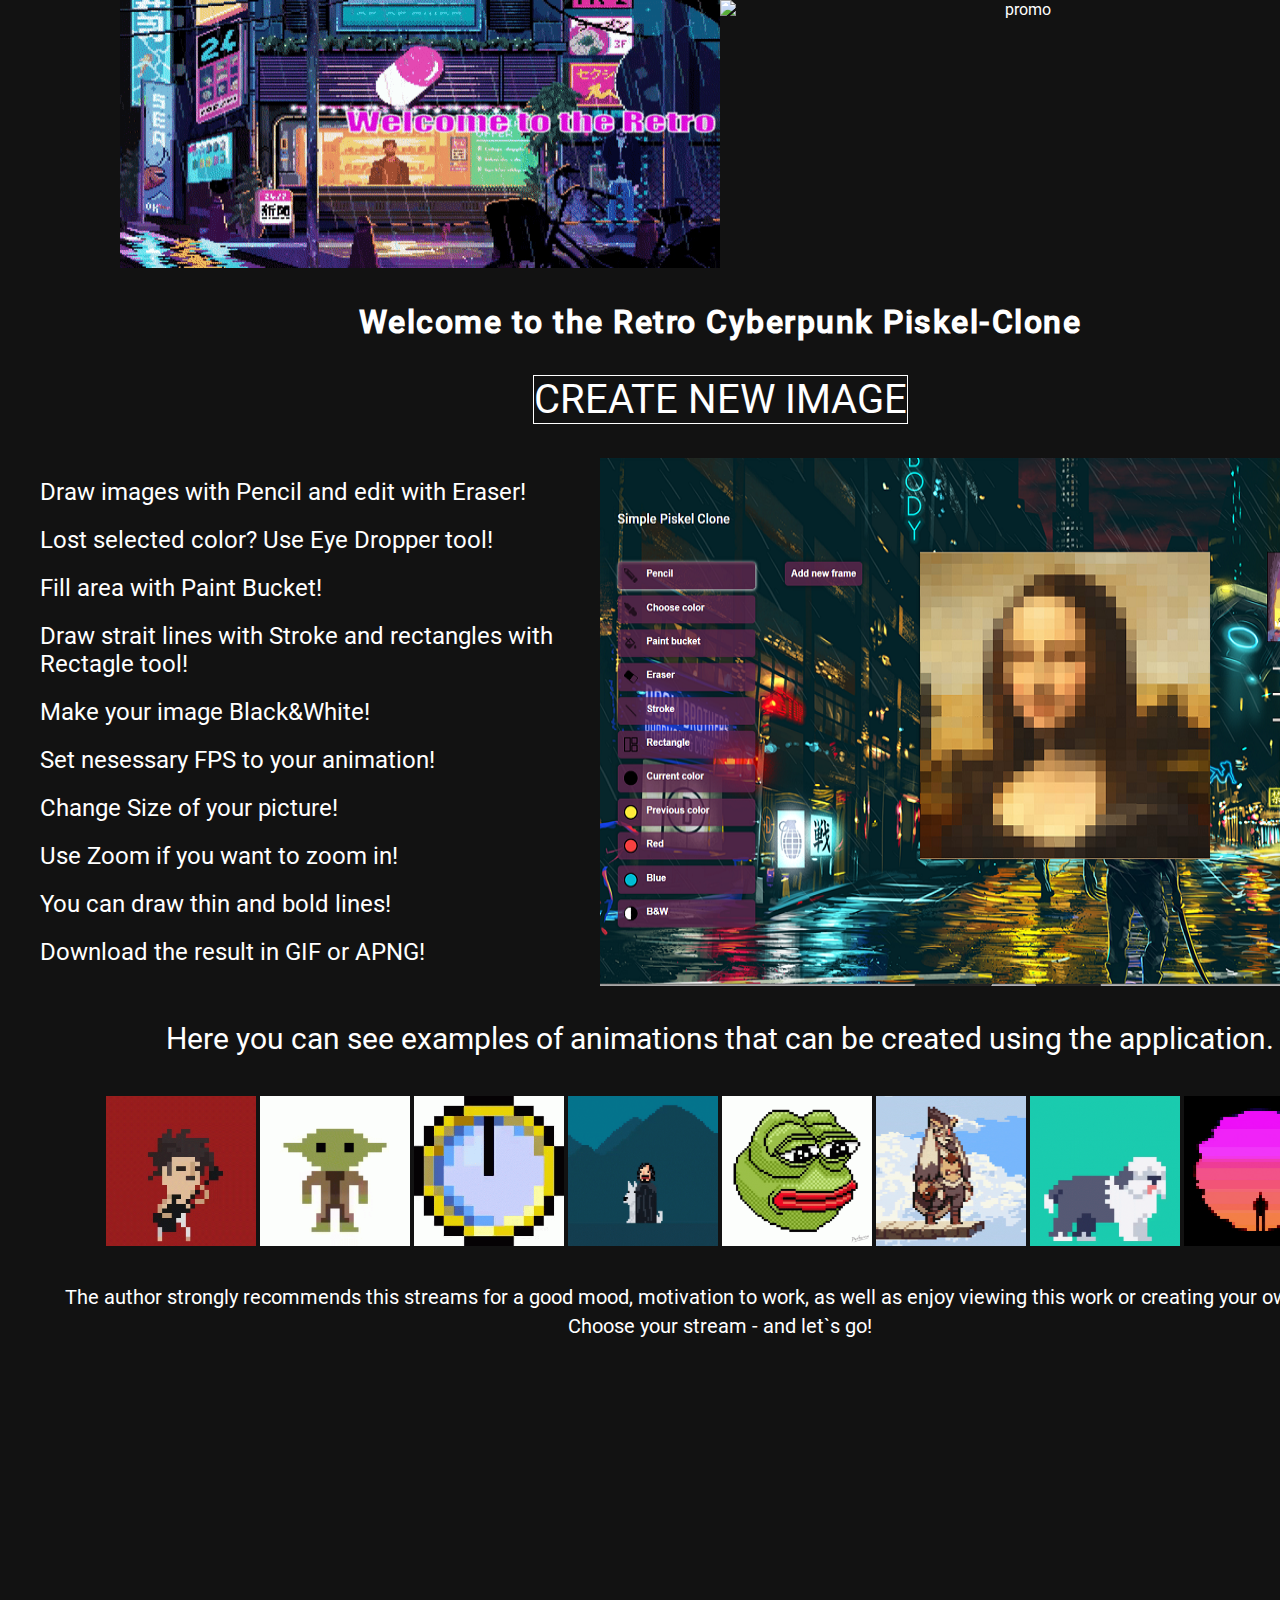
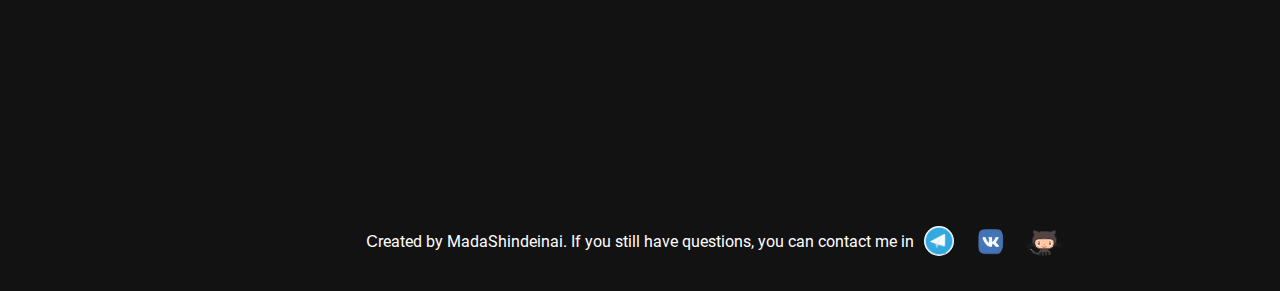
==== commit 4f8b4f79: "feat: add final version" ====
--- a/index.html
+++ b/index.html
@@ -30,13 +30,13 @@
     <div class="main-information">
       <div class="main-information__functionality-descpition">
         <ul class="main-information__functionality-descpition-list">
-          <li class="main-information__description-text">Draw images with Pencil and fix with Eraser!</li>
-          <li class="main-information__description-text">Lost nesessary color? Use Pippete!</li>
-          <li class="main-information__description-text">Fill your field with Paint Bucket!</li>
+          <li class="main-information__description-text">Draw images with Pencil and edit with Eraser!</li>
+          <li class="main-information__description-text">Lost selected color? Use Eye Dropper tool!</li>
+          <li class="main-information__description-text">Fill area with Paint Bucket!</li>
           <li class="main-information__description-text">Draw strait lines with Stroke and rectangles with Rectagle tool!</li>
           <li class="main-information__description-text">Make your image Black&White!</li>
           <li class="main-information__description-text">Set nesessary FPS to your animation!</li>
-          <li class="main-information__description-text">Switch Size of your picture!</li>
+          <li class="main-information__description-text">Change Size of your picture!</li>
           <li class="main-information__description-text">Use Zoom if you want to zoom in!</li>
           <li class="main-information__description-text">You can draw thin and bold lines!</li>
           <li class="main-information__description-text">Download the result in GIF or APNG!</li>
@@ -55,7 +55,6 @@
        <img src="images/john.gif" alt="john" width="150" height="150">
        <img src="images/frog.gif" alt="frog" width="150" height="150">
        <img src="images/facepalm.gif" alt="facepalm" width="150" height="150">
-       <img src="images/fire.gif" alt="fire" width="150" height="150">
        <img src="images/dog.gif" alt="dog" width="150" height="150">
        <img src="images/giphy.gif" alt="sunset" width="150" height="150">
      </div>
--- a/landing.css
+++ b/landing.css
@@ -397,7 +397,8 @@
   background-color: #121212; }
 
 .header {
-  position: relative; }
+  position: relative;
+  margin: 0 40px; }
 
 .header__welcome {
   margin: 35px auto;
@@ -413,47 +414,47 @@
 
 @keyframes noise-anim {
   0% {
-    clip: rect(54px, 9999px, 25px, 0); }
+    clip: rect(25px, 9999px, 75px, 0); }
   5% {
-    clip: rect(83px, 9999px, 25px, 0); }
+    clip: rect(25px, 9999px, 44px, 0); }
   10% {
-    clip: rect(77px, 9999px, 34px, 0); }
+    clip: rect(76px, 9999px, 8px, 0); }
   15% {
-    clip: rect(72px, 9999px, 4px, 0); }
+    clip: rect(30px, 9999px, 48px, 0); }
   20% {
-    clip: rect(79px, 9999px, 61px, 0); }
+    clip: rect(48px, 9999px, 65px, 0); }
   25% {
-    clip: rect(51px, 9999px, 15px, 0); }
+    clip: rect(43px, 9999px, 2px, 0); }
   30% {
-    clip: rect(86px, 9999px, 62px, 0); }
+    clip: rect(83px, 9999px, 74px, 0); }
   35% {
-    clip: rect(9px, 9999px, 33px, 0); }
+    clip: rect(56px, 9999px, 61px, 0); }
   40% {
-    clip: rect(84px, 9999px, 74px, 0); }
+    clip: rect(9px, 9999px, 15px, 0); }
   45% {
-    clip: rect(73px, 9999px, 87px, 0); }
+    clip: rect(43px, 9999px, 4px, 0); }
   50% {
-    clip: rect(49px, 9999px, 10px, 0); }
+    clip: rect(20px, 9999px, 28px, 0); }
   55% {
-    clip: rect(27px, 9999px, 67px, 0); }
+    clip: rect(72px, 9999px, 43px, 0); }
   60% {
-    clip: rect(35px, 9999px, 71px, 0); }
+    clip: rect(2px, 9999px, 30px, 0); }
   65% {
-    clip: rect(7px, 9999px, 44px, 0); }
+    clip: rect(32px, 9999px, 60px, 0); }
   70% {
-    clip: rect(21px, 9999px, 28px, 0); }
+    clip: rect(39px, 9999px, 44px, 0); }
   75% {
-    clip: rect(88px, 9999px, 63px, 0); }
+    clip: rect(95px, 9999px, 4px, 0); }
   80% {
-    clip: rect(87px, 9999px, 69px, 0); }
+    clip: rect(88px, 9999px, 27px, 0); }
   85% {
-    clip: rect(19px, 9999px, 53px, 0); }
+    clip: rect(87px, 9999px, 68px, 0); }
   90% {
-    clip: rect(47px, 9999px, 10px, 0); }
+    clip: rect(20px, 9999px, 35px, 0); }
   95% {
-    clip: rect(66px, 9999px, 10px, 0); }
+    clip: rect(34px, 9999px, 83px, 0); }
   100% {
-    clip: rect(51px, 9999px, 27px, 0); } }
+    clip: rect(94px, 9999px, 63px, 0); } }
 
 .header__glitch:after {
   content: attr(data-text);
@@ -469,47 +470,47 @@
 
 @keyframes noise-anim-2 {
   0% {
-    clip: rect(97px, 9999px, 77px, 0); }
+    clip: rect(56px, 9999px, 99px, 0); }
   5% {
-    clip: rect(86px, 9999px, 73px, 0); }
+    clip: rect(36px, 9999px, 74px, 0); }
   10% {
-    clip: rect(49px, 9999px, 56px, 0); }
+    clip: rect(4px, 9999px, 8px, 0); }
   15% {
-    clip: rect(74px, 9999px, 61px, 0); }
+    clip: rect(61px, 9999px, 9px, 0); }
   20% {
-    clip: rect(95px, 9999px, 27px, 0); }
+    clip: rect(14px, 9999px, 34px, 0); }
   25% {
-    clip: rect(43px, 9999px, 44px, 0); }
+    clip: rect(58px, 9999px, 13px, 0); }
   30% {
-    clip: rect(48px, 9999px, 11px, 0); }
+    clip: rect(68px, 9999px, 29px, 0); }
   35% {
-    clip: rect(23px, 9999px, 22px, 0); }
+    clip: rect(19px, 9999px, 80px, 0); }
   40% {
-    clip: rect(38px, 9999px, 15px, 0); }
+    clip: rect(3px, 9999px, 80px, 0); }
   45% {
-    clip: rect(17px, 9999px, 56px, 0); }
+    clip: rect(96px, 9999px, 96px, 0); }
   50% {
-    clip: rect(75px, 9999px, 77px, 0); }
+    clip: rect(25px, 9999px, 32px, 0); }
   55% {
-    clip: rect(86px, 9999px, 53px, 0); }
+    clip: rect(31px, 9999px, 39px, 0); }
   60% {
-    clip: rect(60px, 9999px, 92px, 0); }
+    clip: rect(90px, 9999px, 2px, 0); }
   65% {
-    clip: rect(17px, 9999px, 32px, 0); }
+    clip: rect(32px, 9999px, 13px, 0); }
   70% {
-    clip: rect(4px, 9999px, 14px, 0); }
+    clip: rect(6px, 9999px, 21px, 0); }
   75% {
-    clip: rect(64px, 9999px, 85px, 0); }
+    clip: rect(39px, 9999px, 44px, 0); }
   80% {
-    clip: rect(93px, 9999px, 5px, 0); }
+    clip: rect(95px, 9999px, 40px, 0); }
   85% {
-    clip: rect(34px, 9999px, 64px, 0); }
+    clip: rect(73px, 9999px, 33px, 0); }
   90% {
-    clip: rect(65px, 9999px, 48px, 0); }
+    clip: rect(48px, 9999px, 21px, 0); }
   95% {
-    clip: rect(46px, 9999px, 24px, 0); }
+    clip: rect(98px, 9999px, 42px, 0); }
   100% {
-    clip: rect(77px, 9999px, 20px, 0); } }
+    clip: rect(72px, 9999px, 15px, 0); } }
 
 .header__glitch:before {
   content: attr(data-text);
@@ -532,7 +533,7 @@
   justify-content: center; }
 
 .main {
-  margin: 35px auto; }
+  margin: 35px 40px; }
 
 .footer {
   margin-top: 35px; }
@@ -556,7 +557,7 @@
   text-align: left; }
 
 .main-information__description-text {
-  margin: 30px auto;
+  margin: 20px auto;
   color: #ffffff; }
 
 .recomendations__annotation {
@@ -566,6 +567,9 @@
 .animation-previev__description {
   margin-bottom: 40px;
   font-size: 30px; }
+
+footer {
+  margin: 0 40px; }
 
 .footer-information__tg-icon,
 .footer-information__vk-icon,
@@ -574,13 +578,19 @@
   width: 30px;
   height: 30px;
   margin: 0 10px;
-  background-image: url(images/tgicon.png);
-  background-size: cover; }
+  background-image: url(images/giftg.gif);
+  background-size: cover;
+  border-radius: 50%; }
 
 .footer-information__vk-icon {
-  background-image: url(images/vkicon.png); }
+  width: 40px;
+  height: 40px;
+  margin-left: 0;
+  background-image: url(images/gifvk.gif); }
 
 .footer-information__github-icon {
+  width: 40px;
+  width: 40px;
   background-image: url(images/octocat.gif); }
 
 .footer-information {
